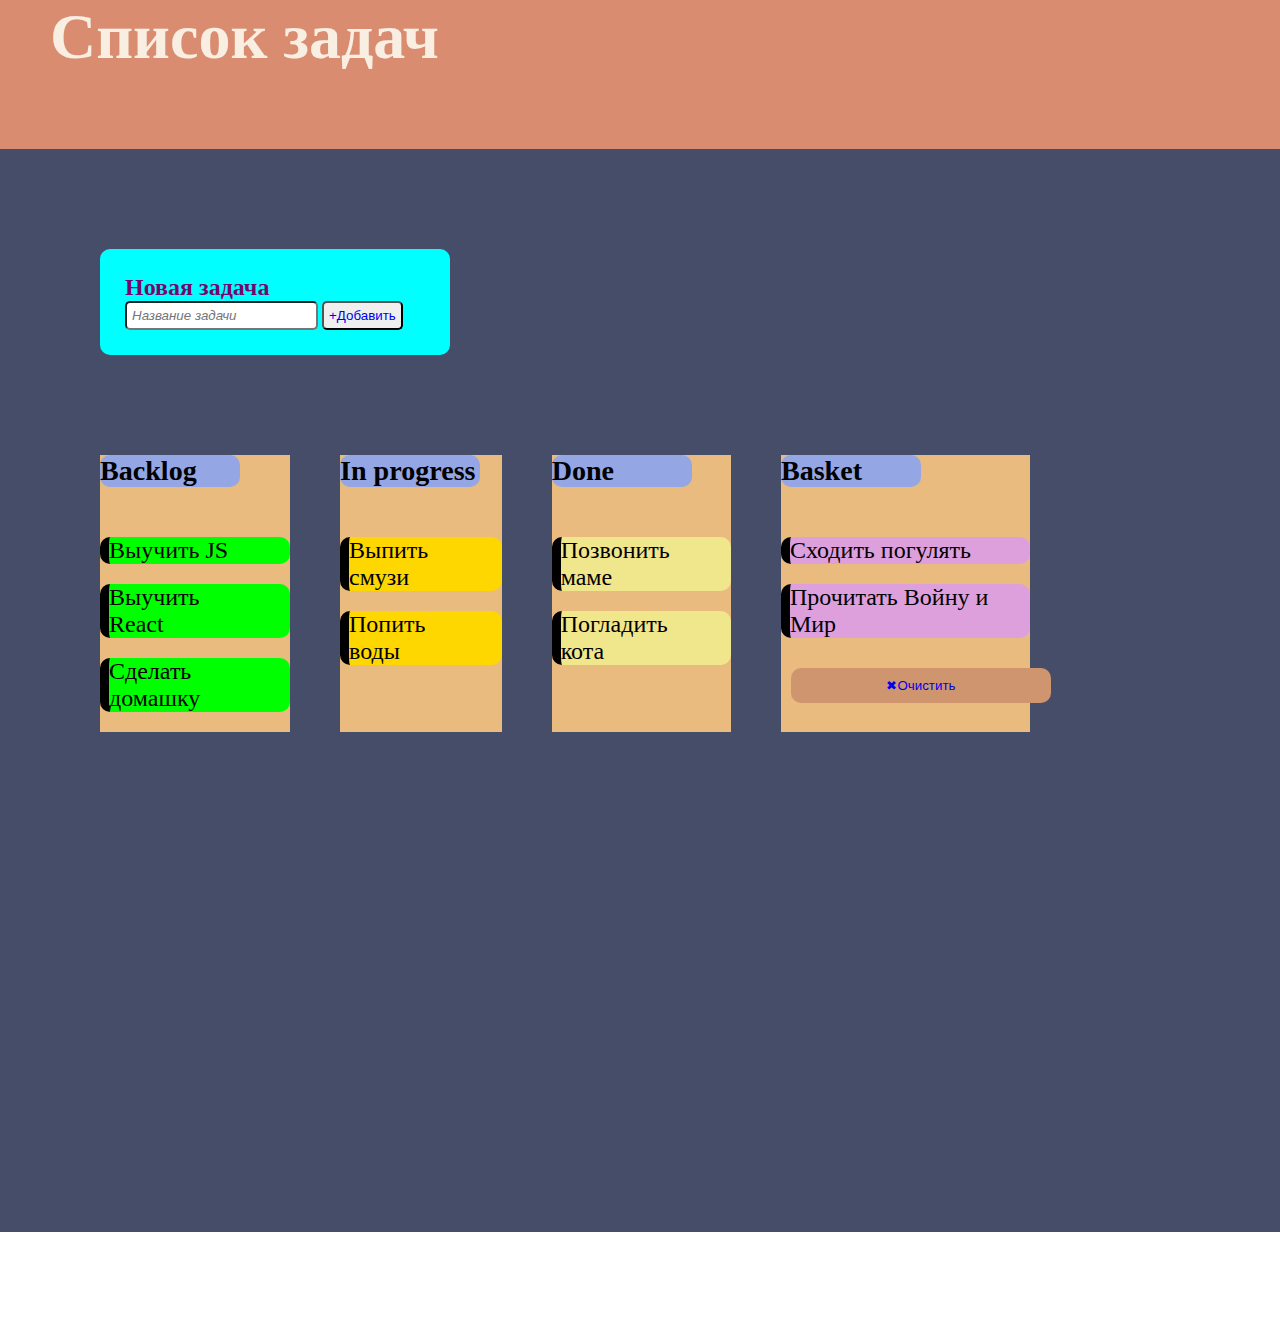
==== index-red.html @ 08af5ef0 "index, src adding" ====
<!DOCTYPE html>
<html lang="en">

<head>
    <meta charset="UTF-8">
    <meta name="viewport" content="width=device-width, initial-scale=1.0">
    <!-- убираем прокручивающее колесико -->
    <style>
        html { overflow:  hidden; }
        
        </style>
    <title>Юнус Ахмадеев Ильдарович</title>
    <!-- Подключение файла CSS -->
    
    <link rel="stylesheet" href="connect_style.css">

</head>

<body class="task_body">
   <div id="main">
    <div class="header">
        <h1>Список задач</h1>
    </div>
    <div class="container">
        <div class="newtask-add-button">
            <form class="button-form">
                <h2>Новая задача</h2>
                <input class="form-text" placeholder="Название задачи">
                <button class="button-add">
                    <a href="#">
                        <p class="add-button-text">Добавить</p>
                    </a>
                </button>
            </form>
        </div>
        
        <section class="tasks">
            <div class="backlog">
                <ul><h3>Backlog</h3>
                    <li class="task1">Выучить JS</li>
                    <li class="task1">Выучить React</li>
                    <li class="task1">Сделать домашку</li>
                </ul>
            </div>
            <div class="in-process">
                <ul><h3>In progress</h3>
                    <li class="task2">Выпить смузи</li>
                    <li class="task2">Попить воды</li>
                </ul>
            </div>
            <div class="done">
                <ul><h3>Done</h3>
                    <li class="task3">Позвонить маме</li>
                    <li class="task3">Погладить кота</li>
                </ul>
            </div>
            <div class="in-basket">
                <ul><h3>Basket</h3>
                    <li class="task4">Сходить погулять</li>
                    <li class="task4">Прочитать Войну и Мир</li>
                    <div class="clear-button">
                        <button class="button-clear">
                            <a href="#">
                                <p class="clear-button-text">Очистить</p>
                            </a>
                        </button>
                    </div> 
                </ul>
            </div>
                      
        </section>
    
         
        
    </div>
   
</div>
</body>

</html>
---- connect_style.css ----
@import url(static/styles/style.css);

@import url(static/styles/newtask-add-button.css);

@import url(static/styles/tasks-field.css);
@import url(static/styles/tasks.css);
@import url(static/styles/clear-button.css);
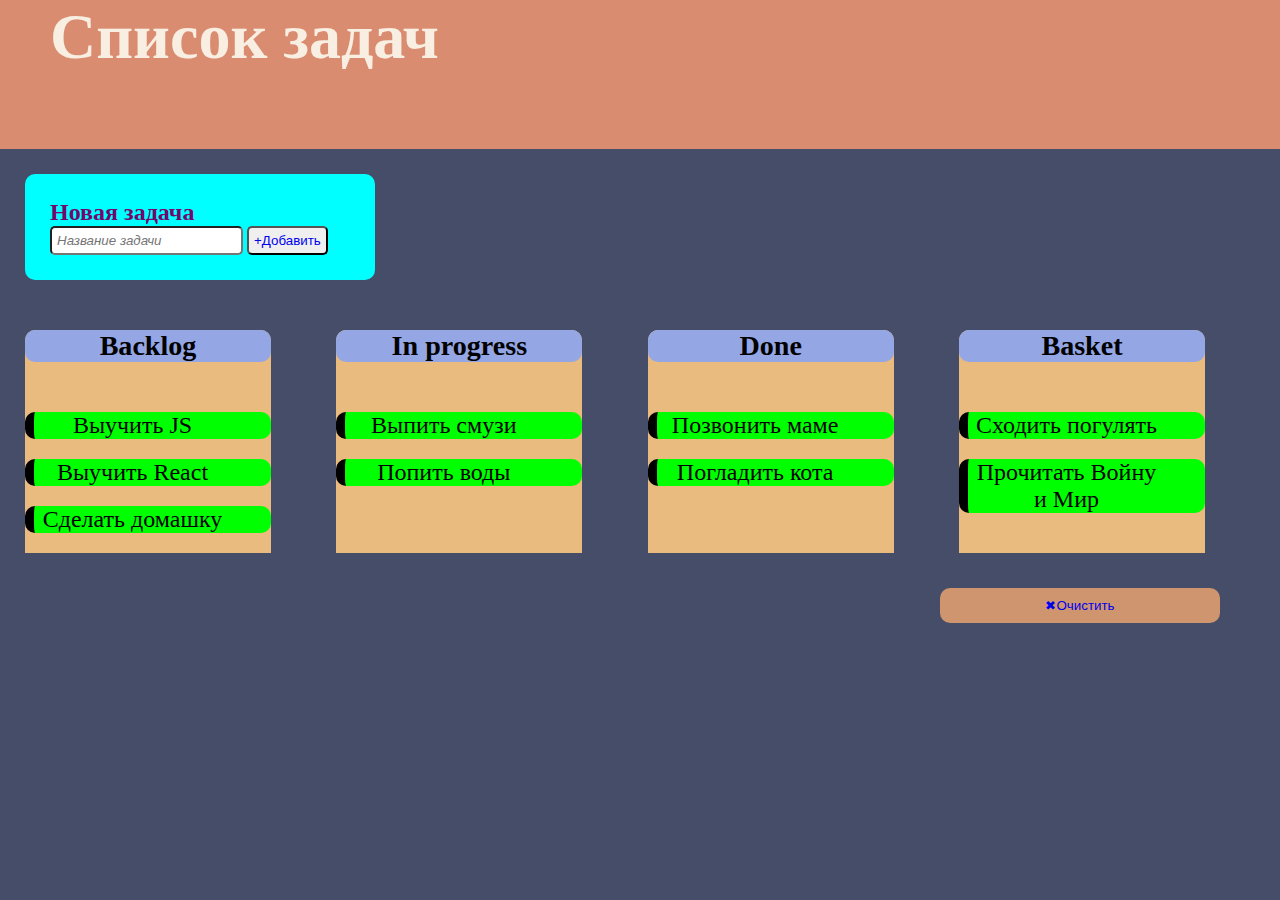
==== commit 6a2bd445: "lab2.v.final" ====
--- a/index-red.html
+++ b/index-red.html
@@ -1,80 +1,85 @@
-<!DOCTYPE html>
-<html lang="en">
-
-<head>
-    <meta charset="UTF-8">
-    <meta name="viewport" content="width=device-width, initial-scale=1.0">
-    <!-- убираем прокручивающее колесико -->
-    <style>
-        html { overflow:  hidden; }
-        
-        </style>
-    <title>Юнус Ахмадеев Ильдарович</title>
-    <!-- Подключение файла CSS -->
-    
-    <link rel="stylesheet" href="connect_style.css">
-
-</head>
-
-<body class="task_body">
-   <div id="main">
-    <div class="header">
-        <h1>Список задач</h1>
-    </div>
-    <div class="container">
-        <div class="newtask-add-button">
-            <form class="button-form">
-                <h2>Новая задача</h2>
-                <input class="form-text" placeholder="Название задачи">
-                <button class="button-add">
-                    <a href="#">
-                        <p class="add-button-text">Добавить</p>
-                    </a>
-                </button>
-            </form>
-        </div>
-        
-        <section class="tasks">
-            <div class="backlog">
-                <ul><h3>Backlog</h3>
-                    <li class="task1">Выучить JS</li>
-                    <li class="task1">Выучить React</li>
-                    <li class="task1">Сделать домашку</li>
-                </ul>
-            </div>
-            <div class="in-process">
-                <ul><h3>In progress</h3>
-                    <li class="task2">Выпить смузи</li>
-                    <li class="task2">Попить воды</li>
-                </ul>
-            </div>
-            <div class="done">
-                <ul><h3>Done</h3>
-                    <li class="task3">Позвонить маме</li>
-                    <li class="task3">Погладить кота</li>
-                </ul>
-            </div>
-            <div class="in-basket">
-                <ul><h3>Basket</h3>
-                    <li class="task4">Сходить погулять</li>
-                    <li class="task4">Прочитать Войну и Мир</li>
-                    <div class="clear-button">
-                        <button class="button-clear">
-                            <a href="#">
-                                <p class="clear-button-text">Очистить</p>
-                            </a>
-                        </button>
-                    </div> 
-                </ul>
-            </div>
-                      
-        </section>
-    
-         
-        
-    </div>
-   
-</div>
-</body>
-
+<!DOCTYPE html>
+<html lang="en">
+
+<head>
+    <meta charset="UTF-8">
+    <meta name="viewport" content="width=device-width, initial-scale=1.0">
+    <!-- убираем прокручивающее колесико -->
+    <style>
+        html { overflow:  hidden; }
+        
+        </style>
+    <title>Юнус Ахмадеев Ильдарович</title>
+    <!-- Подключение файла CSS -->
+    
+    <link rel="stylesheet" href="connect_style.css">
+
+</head>
+
+<body class="task_body">
+<div><header class="header">
+    <div>
+        <h1>Список задач</h1>
+    </div>
+</header>
+</div>
+    <div id="main">
+    
+    
+        <div class="newtask-add-button">
+            <form class="button-form">
+                <h2>Новая задача</h2>
+                <input class="form-text" placeholder="Название задачи">
+                <button class="button-add">
+                    <a href="#">
+                        <p class="add-button-text">Добавить</p>
+                    </a>
+                </button>
+            </form>
+        </div>
+        
+        <section class="tasks">
+            <section class="ttt">
+            <div class="task-body">
+                <ul class="task-list"><h3>Backlog</h3>
+                    <li class="task-ex">Выучить JS</li>
+                    <li class="task-ex">Выучить React</li>
+                    <li class="task-ex">Сделать домашку</li>
+                </ul>
+            </div>
+            <div class="task-body">
+                <ul class="task-list"><h3>In progress</h3>
+                    <li class="task-ex">Выпить смузи</li>
+                    <li class="task-ex">Попить воды</li>
+                </ul>
+            </div>
+            <div class="task-body">
+                <ul class="task-list"><h3>Done</h3>
+                    <li class="task-ex">Позвонить маме</li>
+                    <li class="task-ex">Погладить кота</li>
+                </ul>
+            </div>
+            <div class="task-body">
+                <ul class="task-list"><h3>Basket</h3>
+                    <li class="task-ex">Сходить погулять</li>
+                    <li class="task-ex">Прочитать Войну и Мир</li>
+                    
+                </ul>
+            </section>
+        </div>
+        </section>
+        <div class="clear-button">
+            <button class="button-clear">
+                <a href="#">
+                    <p class="clear-button-text">Очистить</p>
+                </a>
+            </button>
+        </div> 
+         
+        
+    </div>
+   
+
+</body>
+
 </html>--- a/connect_style.css
+++ b/connect_style.css
@@ -1,11 +1,11 @@
-@import url(static/styles/style.css);
-
-@import url(static/styles/newtask-add-button.css);
-
-@import url(static/styles/tasks-field.css);
-@import url(static/styles/tasks.css);
-@import url(static/styles/clear-button.css);
-
-
-
-
+@import url(static/styles/style.css);
+
+@import url(static/styles/newtask-add-button.css);
+
+@import url(static/styles/tasks-field.css);
+@import url(static/styles/tasks.css);
+@import url(static/styles/clear-button.css);
+
+
+
+
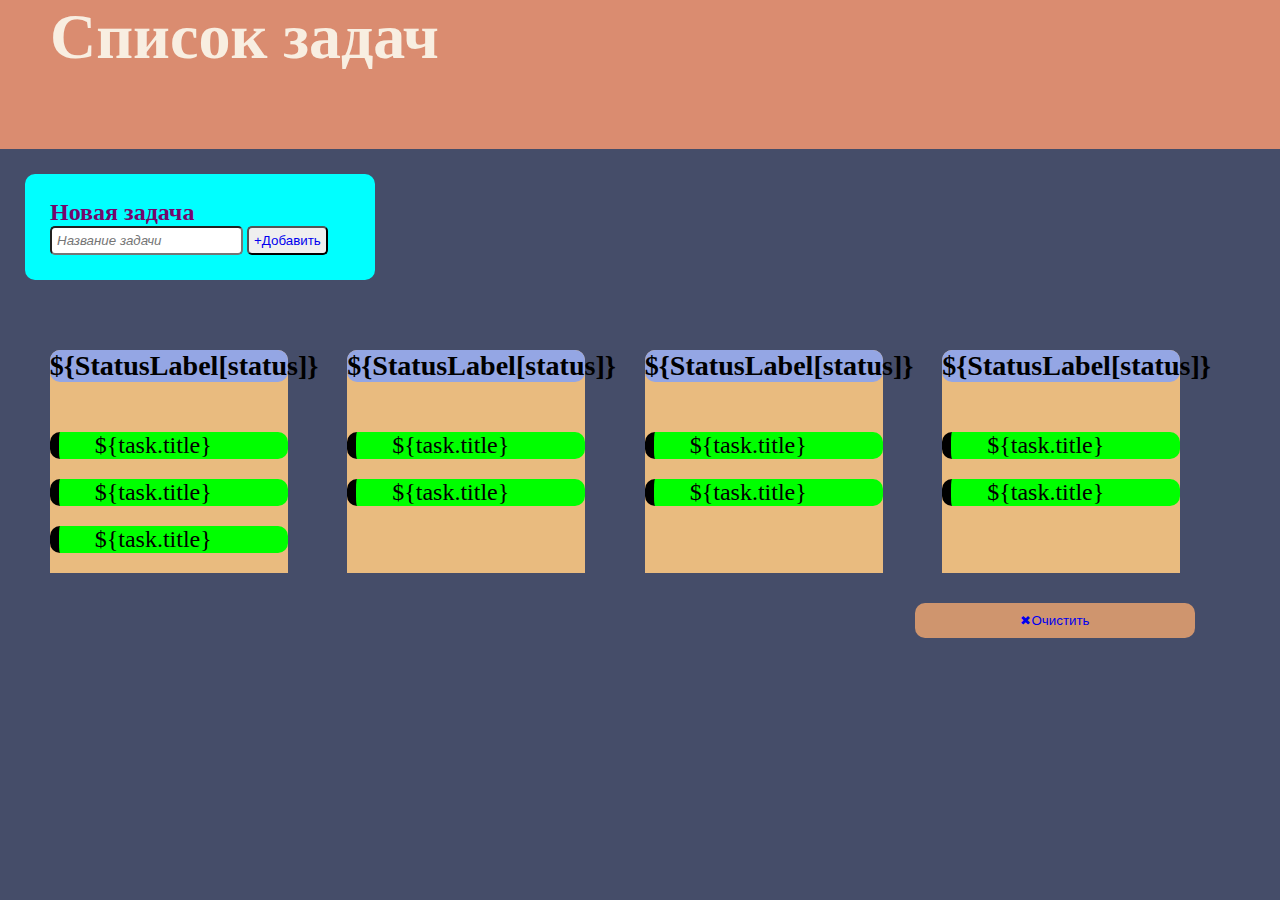
==== commit fe07b105: "lab3.v.1" ====
--- a/index-red.html
+++ b/index-red.html
@@ -39,34 +39,34 @@
         </div>
         
         <section class="tasks">
-            <section class="ttt">
-            <div class="task-body">
-                <ul class="task-list"><h3>Backlog</h3>
-                    <li class="task-ex">Выучить JS</li>
-                    <li class="task-ex">Выучить React</li>
-                    <li class="task-ex">Сделать домашку</li>
-                </ul>
-            </div>
-            <div class="task-body">
-                <ul class="task-list"><h3>In progress</h3>
-                    <li class="task-ex">Выпить смузи</li>
-                    <li class="task-ex">Попить воды</li>
-                </ul>
-            </div>
-            <div class="task-body">
-                <ul class="task-list"><h3>Done</h3>
-                    <li class="task-ex">Позвонить маме</li>
-                    <li class="task-ex">Погладить кота</li>
-                </ul>
-            </div>
-            <div class="task-body">
-                <ul class="task-list"><h3>Basket</h3>
-                    <li class="task-ex">Сходить погулять</li>
-                    <li class="task-ex">Прочитать Войну и Мир</li>
+            
+                <div class="task-body ${status}">   <h3>${StatusLabel[status]}</h3>                 
+                    <ul class="task-list">
+                        <li class="task-ex">${task.title}</li>
+                        <li class="task-ex">${task.title}</li>
+                        <li class="task-ex">${task.title}</li> 
+                    </ul>
+                  </div>
+                <div class="task-body ${status}"><h3>${StatusLabel[status]}</h3>
+                    <ul class="task-list">
+                        <li class="task-ex">${task.title}</li>
+                        <li class="task-ex">${task.title}</li>
+                    </ul>
+                </div>
+                <div class="task-body ${status}"><h3>${StatusLabel[status]}</h3>
+                    <ul class="task-list">
+                        <li class="task-ex">${task.title}</li>
+                        <li class="task-ex">${task.title}</li>
+                    </ul>
+                </div>
+                <div class="task-body ${status}"><h3>${StatusLabel[status]}</h3>
+                    <ul class="task-list">
+                        <li class="task-ex">${task.title}</li>
+                        <li class="task-ex">${task.title}</li>
                     
-                </ul>
-            </section>
-        </div>
+                    </ul>
+                </div>
+               
         </section>
         <div class="clear-button">
             <button class="button-clear">
